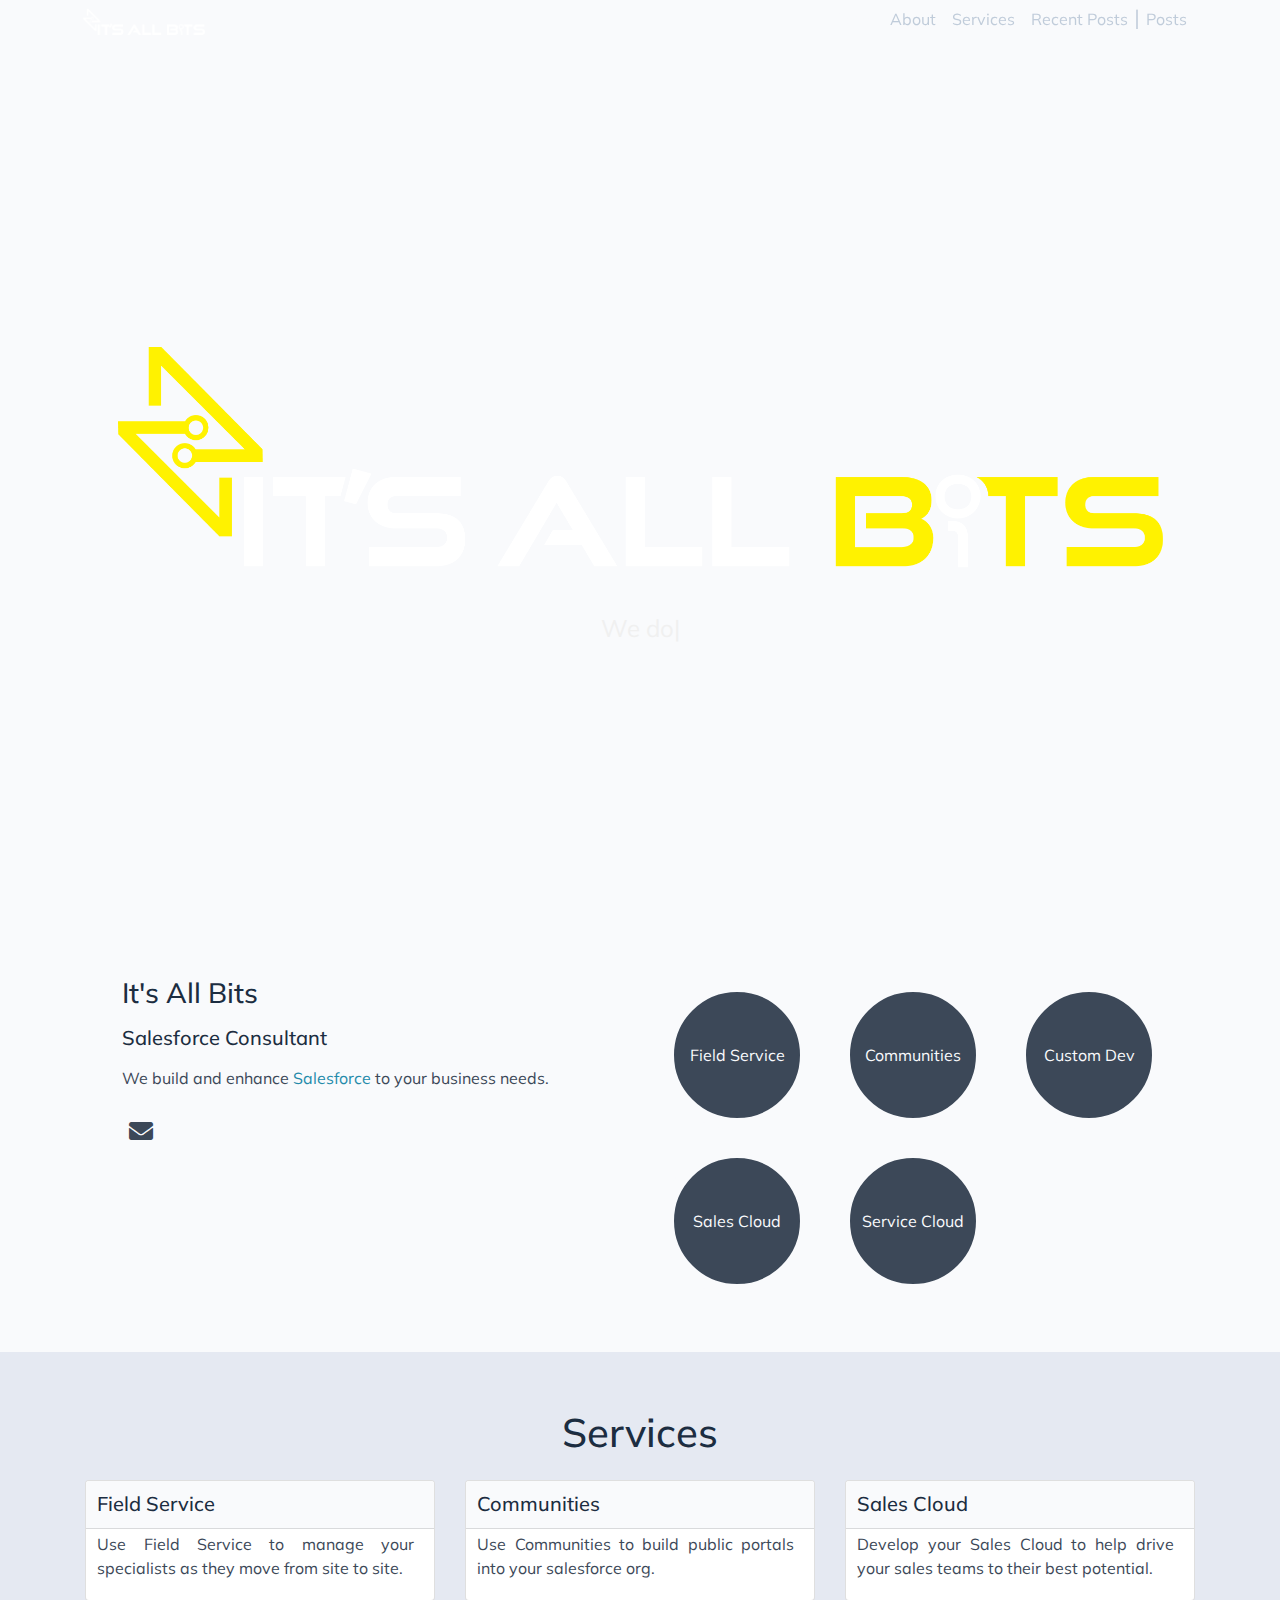
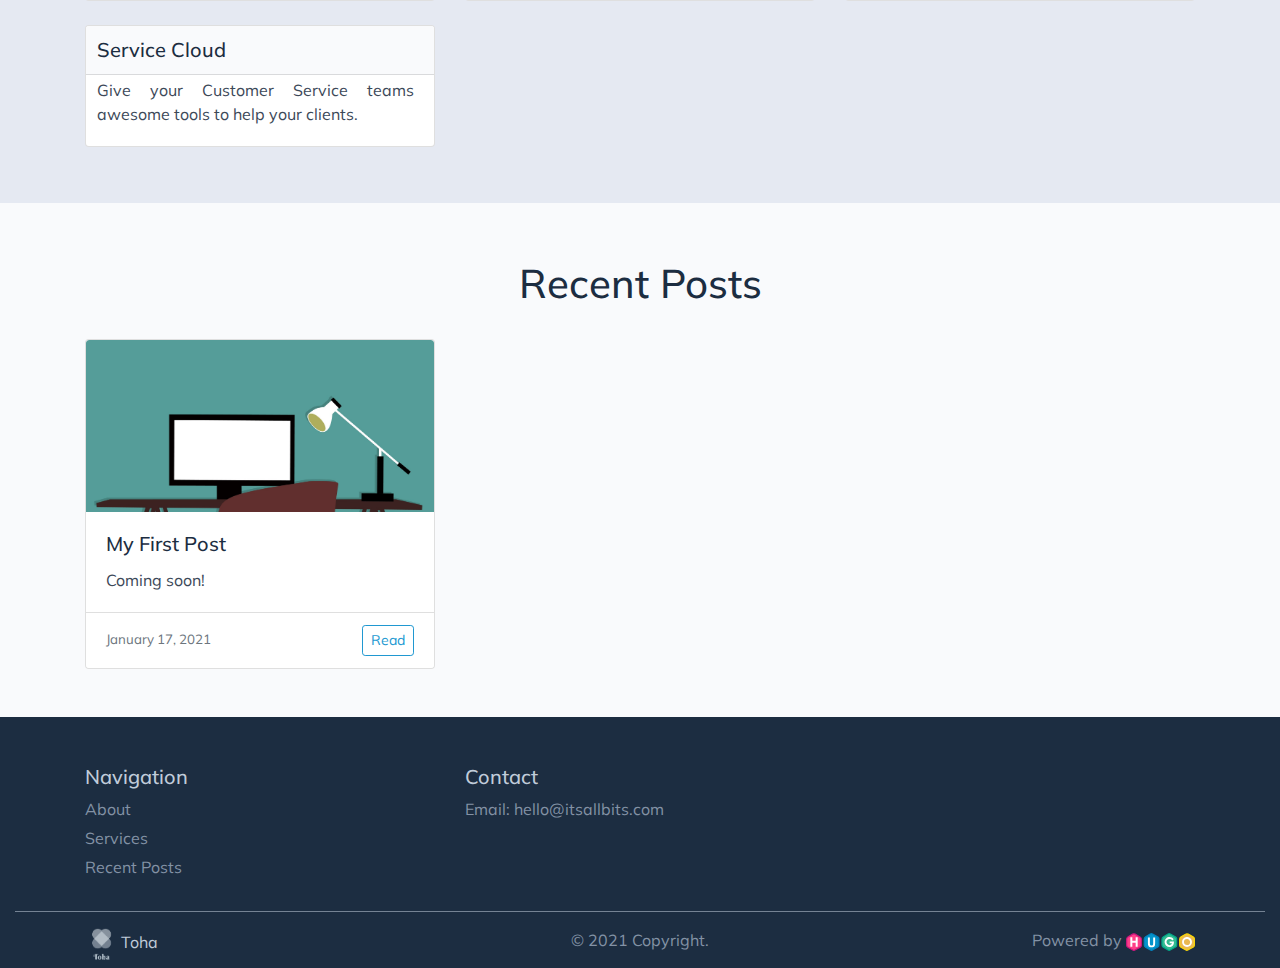
==== index.html @ 36132d83 "rebuilding site Wed, Jan 20, 2021 08:30:55" ====
<!DOCTYPE html>
<html lang="en">
  <head>
	<meta name="generator" content="Hugo 0.80.0" />
    <title>It&#39;s All Bits</title>
    
    
      
      
        
      
    
    <meta name="description" content="It&#39;s All Bits." />
    
    <meta charset="UTF-8" />
<meta name="viewport" content="width=device-width, initial-scale=1.0" />
<meta http-equiv="X-UA-Compatible" content="ie=edge" />


<link rel="stylesheet" href="/assets/css/bootstrap.min.css"/>
<link rel="stylesheet" href="/assets/css/layouts/main.css"/>
<link rel="stylesheet" href="/assets/css/style.css"/>
<link rel="stylesheet" href="/assets/css/navigators/navbar.css"/>


<link href="https://fonts.googleapis.com/css2?family=Muli:wght@300;400;500;600" rel="stylesheet">
<link rel="stylesheet" href="https://cdnjs.cloudflare.com/ajax/libs/font-awesome/5.11.2/css/all.min.css" />


<link rel="icon" type="image/png" href="/images/site/favicon.png" />


<link rel="stylesheet" href="/assets/css/style.css"/>

    <link rel="stylesheet" href="/assets/css/sections/home.css"/>
    <link rel="stylesheet" href="/assets/css/sections/about.css"/>
    <link rel="stylesheet" href="/assets/css/sections/skills.css"/>
    <link rel="stylesheet" href="/assets/css/sections/experiences.css"/>
    <link rel="stylesheet" href="/assets/css/sections/projects.css"/>
    <link rel="stylesheet" href="/assets/css/sections/recent-posts.css"/>
    <link rel="stylesheet" href="/assets/css/sections/achievements.css"/>

    
    
        
<script type="application/javascript">
var doNotTrack = false;
if (!doNotTrack) {
	window.ga=window.ga||function(){(ga.q=ga.q||[]).push(arguments)};ga.l=+new Date;
	ga('create', 'UA-186233194-1', 'auto');
	
	ga('send', 'pageview');
}
</script>
<script async src='https://www.google-analytics.com/analytics.js'></script>

    
  </head>
  <body data-spy="scroll" data-target="#top-navbar" data-offset="100">

    


  


  




  


<nav class="navbar navbar-expand-xl top-navbar initial-navbar" id="top-navbar">
  <div class="container">
    <a class="navbar-brand" href="/">
      <img src="/images/site/inverted-logo.png" id="logo">
    </a>
    <button
      class="navbar-toggler navbar-dark"
      id="navbar-toggler"
      type="button"
      data-toggle="collapse"
      data-target="#top-nav-items"
    >
      <span class="navbar-toggler-icon"></span>
    </button>

    <div class="collapse navbar-collapse" id="top-nav-items">
      <ul class="navbar-nav ml-auto">
        <li class="nav-item">
          <a class="nav-link" href="#home">Home</a>
        </li>
        
          
            
              
              
                
              
              <li class="nav-item">
                <a class="nav-link" href="#about">About</a>
              </li>
            
            
              
              
                
              
              <li class="nav-item">
                <a class="nav-link" href="#skills">Services</a>
              </li>
            
            
              
              
                
              
              <li class="nav-item">
                <a class="nav-link" href="#recent-posts">Recent Posts</a>
              </li>
            
        
        
        
          <div class="dropdown-divider" id="top-navbar-divider"></div>
        
        
          <li class="nav-item">
            <a class="nav-link" id="blog-link" href="/posts">Posts</a>
          </li>
        
        
        
      </ul>
    </div>
  </div>
  
  <img src="/images/site/main-logo.png" class="d-none" id="main-logo">
  <img src="/images/site/inverted-logo.png" class="d-none" id="inverted-logo">
</nav>


  




  




  




  




  


<div class="container-fluid home" id="home">
  <div
    class="background container-fluid"
    style="background-image: url('https://www.itsallbits.com/images/site/itsAllBits-Blue.png');"
  ></div>
  <div class="container content text-center">
    <img src="/images/author/LogoColor.png"
      class="mx-auto d-block img-fluid"
    />
    
    <div class="typing-carousel">
      <span id="ityped" class="ityped"></span>
      <span class="ityped-cursor"></span>
    </div>
    <ul id="typing-carousel-data">
      
        
          <li>We do Sales Cloud</li>
        
          <li>We do Service Cloud</li>
        
          <li>We do Communities</li>
        
          <li>We do Field Service Lightning</li>
        
          <li>We do Custom Dev</li>
        
          <li>We do Salesforce</li>
        
      
    </ul>
    
      
        
        
          
        
        <a href="#about"><i class="arrow bounce fa fa-chevron-down"></i></a>
      
    
  </div>
</div>

    
    
      
    

    
      
      
        
          <div class="container-fluid section-holder d-flex bg-white">
            

  




  


<div class="container anchor p-lg-5 about-section" id="about">
  <div class="row pt-sm-2 pt-md-4 align-self-center">
    
    <div class="col-sm-6">
      <h3 class="p-1">It&#39;s All Bits</h3>
      
      <h5 class="p-1">
        Salesforce Consultant
        
      </h5>
      
      <p class="p-1 text-justify">
        We build and enhance <a href="https://www.salesforce.com">Salesforce</a> to your business needs.
      </p>
      <div class="text-container ml-auto">
        <ul class="social-link d-flex">
          
          <li>
            
              <a href="mailto:hello@itsallbits.com" target="/"><i class="fas fa-envelope"></i></a>
            
          </li>
          
        </ul>
      </div>
      
    </div>
    
    <div class="col-sm-6 pt-5 pl-md-4 pl-sm-3 pt-sm-0">
      <div class="row">
        
          <div class="col-6 col-lg-4 p-2">
  
  
  <div class="circular-progress blue">
    <span class="circular-progress-left">
      <span
        class="circular-progress-bar circular-progress-percentage-100"
        
      ></span>
    </span>
    <span class="circular-progress-right">
      <span
      class="circular-progress-bar"
      
      ></span>
    </span>
    <div class="circular-progress-value">Field Service</div>
  </div>
</div>

        
          <div class="col-6 col-lg-4 p-2">
  
  
  <div class="circular-progress yellow">
    <span class="circular-progress-left">
      <span
        class="circular-progress-bar circular-progress-percentage-100"
        
      ></span>
    </span>
    <span class="circular-progress-right">
      <span
      class="circular-progress-bar"
      
      ></span>
    </span>
    <div class="circular-progress-value">Communities</div>
  </div>
</div>

        
          <div class="col-6 col-lg-4 p-2">
  
  
  <div class="circular-progress green">
    <span class="circular-progress-left">
      <span
        class="circular-progress-bar circular-progress-percentage-100"
        
      ></span>
    </span>
    <span class="circular-progress-right">
      <span
      class="circular-progress-bar"
      
      ></span>
    </span>
    <div class="circular-progress-value">Custom Dev</div>
  </div>
</div>

        
          <div class="col-6 col-lg-4 p-2">
  
  
  <div class="circular-progress sky">
    <span class="circular-progress-left">
      <span
        class="circular-progress-bar circular-progress-percentage-100"
        
      ></span>
    </span>
    <span class="circular-progress-right">
      <span
      class="circular-progress-bar"
      
      ></span>
    </span>
    <div class="circular-progress-value">Sales Cloud</div>
  </div>
</div>

        
          <div class="col-6 col-lg-4 p-2">
  
  
  <div class="circular-progress orange">
    <span class="circular-progress-left">
      <span
        class="circular-progress-bar circular-progress-percentage-100"
        
      ></span>
    </span>
    <span class="circular-progress-right">
      <span
      class="circular-progress-bar"
      
      ></span>
    </span>
    <div class="circular-progress-value">Service Cloud</div>
  </div>
</div>

        
      </div>
    </div>
  </div>
</div>

          </div>
          
          
            
          
        
      
        
          <div class="container-fluid section-holder d-flex bg-dimmed">
            

  


<div class="container-fluid anchor pb-5 skills-section" id="skills">
  
    <h1 class="text-center">Services</h1>
  
  <div class="container d-flex-block">
    <div class="row" id="primary-skills">
      
        <div class="col-xs-12 col-sm-6 col-lg-4 pt-2">
  <a class="skill-card-link" href="javascript:void(0)">
    <div class="card">
      <div class="card-head d-flex">
        
        <h5 class="card-title">Field Service</h5>
      </div>
      <div class="card-body">
        <p class="card-text">Use Field Service to manage your specialists as they move from site to site.</p>
      </div>
    </div>
  </a>
</div>

      
        <div class="col-xs-12 col-sm-6 col-lg-4 pt-2">
  <a class="skill-card-link" href="javascript:void(0)">
    <div class="card">
      <div class="card-head d-flex">
        
        <h5 class="card-title">Communities</h5>
      </div>
      <div class="card-body">
        <p class="card-text">Use Communities to build public portals into your salesforce org.</p>
      </div>
    </div>
  </a>
</div>

      
        <div class="col-xs-12 col-sm-6 col-lg-4 pt-2">
  <a class="skill-card-link" href="javascript:void(0)">
    <div class="card">
      <div class="card-head d-flex">
        
        <h5 class="card-title">Sales Cloud</h5>
      </div>
      <div class="card-body">
        <p class="card-text">Develop your Sales Cloud to help drive your sales teams to their best potential.</p>
      </div>
    </div>
  </a>
</div>

      
        <div class="col-xs-12 col-sm-6 col-lg-4 pt-2">
  <a class="skill-card-link" href="javascript:void(0)">
    <div class="card">
      <div class="card-head d-flex">
        
        <h5 class="card-title">Service Cloud</h5>
      </div>
      <div class="card-body">
        <p class="card-text">Give your Customer Service teams awesome tools to help your clients.</p>
      </div>
    </div>
  </a>
</div>

      
    </div>
  </div>
</div>

          </div>
          
          
            
          
        
      
        
          <div class="container-fluid section-holder d-flex bg-white">
            

  


<div class="container-fluid anchor pb-5 recent-posts-section" id="recent-posts">
  
    <h1 class="text-center">Recent Posts</h1>
  
  <div class="container">
    <div class="row" id="recent-post-cards">
      
        <div class="col-lg-4 col-md-6 pt-2 post-card">
  <a href="/posts/my-first-post/" class="post-card-link">
    <div class="card">
      <div class="card-head">
        <img class="card-img-top" src='/assets/images/default-hero.jpg'
          alt="Card image cap"
        />
      </div>
      <div class="card-body">
        <h5 class="card-title">My First Post</h5>
        <p class="card-text post-summary"> Coming soon!</p>
      </div>
      <div class="card-footer">
        <span class="float-left">January 17, 2021</span>
        <a href="/posts/my-first-post/" class="float-right btn btn-outline-info btn-sm">Read</a>
      </div>
    </div>
  </a>
</div>

      
    </div>
  </div>
</div>

          </div>
          
          
            
          
        
      
    

    

  




  




  
  
    
  


<footer class="container-fluid text-center align-content-center footer pb-2">
  <div class="container pt-5">
    <div class="row text-left">
      <div class="col-md-4 col-sm-12">
        <h5>Navigation</h5>
        
        <ul>
            
              
              
                
              
              <li class="nav-item">
                <a class="smooth-scroll" href="#about">About</a>
              </li>
            
            
              
              
                
              
              <li class="nav-item">
                <a class="smooth-scroll" href="#skills">Services</a>
              </li>
            
            
              
              
                
              
              <li class="nav-item">
                <a class="smooth-scroll" href="#recent-posts">Recent Posts</a>
              </li>
            
        </ul>
        

      </div>
      
      <div class="col-md-4 col-sm-12">
        <h5>Contact</h5>
        <ul>
          
          <li><span>Email: </span> <span>hello@itsallbits.com</span></li>
          
        </ul>
      </div>
      
      
    </div>
  </div>
  <hr />
  <div class="container">
    <div class="row text-left">
      <div class="col-md-4">
        <a id="theme" href="https://github.com/hossainemruz/toha" target="#">
          <img src="/assets/images/inverted-logo.png">
          Toha
        </a>
      </div>
      <div class="col-md-4 text-center">© 2021 Copyright.</div>
      <div class="col-md-4 text-right">
        <a id="hugo" href="https://gohugo.io/">Powered by
        <img
          src="/assets/images/hugo-logo-wide.svg"
          alt="Hugo Logo"
          height="18"
        />
        </a>
      </div>
    </div>
  </div>
</footer>

    <script src="/assets/js/jquery-3.4.1.min.js"></script>
<script src="/assets/js/popper.min.js"></script>
<script src="/assets/js/bootstrap.min.js"></script>

<script src="/assets/js/navbar.js"></script>
<script src="/assets/js/main.js"></script>


    
    <script src="/assets/js/itype.min.js"></script>
    <script src="/assets/js/github-button.js"></script>
    <script src="/assets/js/home.js"></script>
    <script src="/assets/js/jquery.filterizr.min.js"></script>
  </body>
</html>
---- assets/css/layouts/main.css ----
/* ========= Colors ============
Heading:     #1C2D41
Paragraph:   #3C4858
Iconography: #8392A5
Secondary:   #C0CCDA
Dirty Snow:  #E5E9F2
Snow:        #F9FAFC

Magenta: #7551E9
Orange:  #FF7D51
Pink:    #ED63D2
Green:   #2DCA73
Yellow:  #FFC212
*/

body {
  background-color: #f9fafc;
  font-family: "Muli";
}

h1,
h2,
h3,
h4,
h5 {
  color: #1c2d41;
}

strong {
  color: #1c2d41 !important;
}

p {
  color: #3c4858;
}

a {
  color: #248aaa;
}

a:hover {
  color: #207089;
}

.nav-button {
  background-color: transparent;
  border: 1px solid transparent;
  border-radius: 0.25rem;
  color: #8392a5;
}

.btn-dark {
  background-color: #3c4858;
  border-color: #3c4858;
  color: #e5e9f2;
  transition: all 0.3s ease-out;
}

.btn-dark:hover,
.btn-dark:focus {
  background-color: #248aaa;
  border-color: #248aaa;
  transition: all 0.3s ease-out;
}

.btn-outline-info {
  color: #2098d1 !important;
  border-color: #2098d1 !important;
}

.btn-outline-info:hover {
  background-color: #2098d1 !important;
  color: #e5e9f2 !important;
}

.btn-info {
  background-color: #248aaa !important;
  color: #e5e9f2 !important;
}

.btn-info:hover {
  background-color: #2098d1 !important;
  color: #e5e9f2 !important;
}

.bg-white {
  background-color: #f9fafc !important;
}

.bg-dimmed {
  background-color: #e5e9f2;
}

.anchor {
  padding-top: 3.5rem;
}

img.center {
  display: block;
  margin-left: auto;
  margin-right: auto;
}

img.left {
  display: block;
  margin-right: auto;
}

img.right {
  display: block;
  margin-left: auto;
}

.card {
  box-shadow: none;
  transition: all 0.3s ease-out;
  overflow: hidden;
}

.card-img-sm {
  width: 32px;
  height: 32px;
}

.card-img-xs {
  width: 24px;
  height: 24px;
}

.card:hover,
.card:focus {
  box-shadow: 0px 8px 56px rgba(15, 80, 100, 0.16);
  border: 1px solid #fff;
  transition: all 0.3s ease-out;
}

.card .card-head {
  height: 172px;
  -o-object-fit: cover;
  object-fit: cover;
  overflow: hidden;
}

.card-img-top {
  transition: all 0.3s ease-out !important;
}

.card:hover .card-head .card-img-top,
.card:focus .card-head .card-img-top {
  transition: all 0.3s ease-out;
  transform: scale(1.2);
}

.card-body {
  text-align: justify;
}

.sub-title {
  color: #c0ccda;
  font-size: 10pt;
}

/* --- FOOTER START --- */

.footer {
  color: #8392a5 !important;
  background-color: #1c2d41;
  position: relative;
  z-index: 9999;
}

.footer h5 {
  color: #c0ccda;
}
.footer a {
  color: #8392a5;
  transition: all 0.3s ease-out;
}

.footer a:hover {
  margin-left: 5px;
  transition: all 0.3s ease-out;
}

.footer ul {
  list-style: none;
  padding-left: 0;
}

.footer li {
  margin-top: 5px;
}

.footer hr {
  background-color: #8392a5;
}

.footer p:first-child {
  color: #c0ccda;
}

.footer input {
  background-color: #c0ccda;
}

.footer input:focus {
  background-color: #e5e9f2;
}

.footer #theme {
  color: #c0ccda;
}

.footer #theme img {
  width: 32px;
}

.footer #hugo:hover {
  margin-right: 5px;
  transition: all 0.3s ease-out;
}

/* --- FOOTER END ---- */

/* ============= Device specific fixes ======= */

/* Large screens such as TV */
@media only screen and (min-width: 1824px) {
}

/* Extra large devices (large desktops, 1200px and up) */

@media (max-width: 1400px) {
}

@media (max-width: 1200px) {
}

/* IPad Pro */
@media (max-width: 1024px) {
  .content-section .languageSelector {
    position: fixed;
    right: 0.5rem;
    bottom: 1rem;
    z-index: 10000000;
    background-color: #f9fafc;
    box-shadow: 0px 8px 56px rgba(15, 80, 100, 0.16);
  }
}

/*  Large devices (desktops, 992px and up) */

@media (max-width: 992px) {
}

/* Medium devices (tablets, 768px and up) */

@media only screen and (max-width: 768px) {
}

/* Small devices (landscape phones, 576px and up) */

@media only screen and (max-width: 576px) {
  .skills-section .container,
  .projects-section .container {
    padding-left: 0.3rem;
    padding-right: 0.3rem;
  }

  .section-holder {
    padding-left: 5px;
    padding-right: 5px;
  }

  .skills-section,
  .projects-section,
  .recent-posts-section,
  .achievements-section {
    padding-left: 0;
    padding-right: 0;
  }
}

/* iPhoneX, iPhone 6,7,8 */
@media only screen and (max-width: 375px) {
}

/* Galaxy S5, Moto G4 */
@media only screen and (max-width: 360px) {
}

/* iPhone 5 or before */
@media only screen and (max-width: 320px) {
}
---- assets/css/style.css ----
/* This is empty CSS file intended to be overwritten by user's custom CSS file */

/* ============= Device specific fixes ======= */

/* Large screens such as TV */
@media only screen and (min-width: 1824px) {
}

/* Extra large devices (large desktops, 1200px and up) */

@media (max-width: 1400px) {
}

@media (max-width: 1200px) {
}

/* IPad Pro */
@media (max-width: 1024px) {
}

/*  Large devices (desktops, 992px and up) */

@media (max-width: 992px) {
}

/* Medium devices (tablets, 768px and up) */

@media only screen and (max-width: 768px) {
}

/* Small devices (landscape phones, 576px and up) */

@media only screen and (max-width: 576px) {
}

/* iPhoneX, iPhone 6,7,8 */
@media only screen and (max-width: 375px) {
}

/* Galaxy S5, Moto G4 */
@media only screen and (max-width: 360px) {
}

/* iPhone 5 or before */
@media only screen and (max-width: 320px) {
}
---- assets/css/navigators/navbar.css ----
.top-navbar {
  position: fixed;
  left: 0;
  top: 0;
  width: 100%;
  height: 50px;
  z-index: 99999;
  transition: all 0.4s ease-out;
  margin: 0;
  padding-top: 0.1rem;
  text-align: center;
}

/* --- initial state start ------ */

.initial-navbar {
  background-color: transparent;
}

.initial-navbar .navbar-brand {
  color: #c0ccda;
  font-weight: 600;
}

.initial-navbar li a {
  color: #c0ccda;
}

.initial-navbar .navbar-nav .active,
.initial-navbar li a:hover {
  color: #f9fafc;
  transition: all 0.3s ease-out;
}

.navbar-collapse {
  margin-top: -5px;
}

.navbar-collapse.show,
.navbar-collapse.collapsing {
  background-color: #f9fafc;
  padding-left: 1rem;
}

/* --- initial state end ------ */

/* --- state after scroll start --- */

.final-navbar {
  background-color: #f9fafc;
  color: #1c2d41;
  transition: all 0.3s ease-out;
}

.final-navbar .navbar-brand {
  color: #1c2d41;
  font-weight: 600;
}

.final-navbar li a {
  color: #1c2d41;
  font-weight: 500;
  transition: all 0.3s ease-out;
  border-bottom: 2px solid#F9FAFC;
}

.final-navbar .navbar-nav .active,
.final-navbar li a:hover {
  color: #2098d1;
  transition: all 0.3s ease-out;
  border-bottom: 2px solid #2098d1;
  background: rgb(2, 0, 36);
  background: linear-gradient(
    90deg,
    rgba(2, 0, 36, 1) 0%,
    rgba(34, 136, 168, 0.1) 0%
  );
}

.navbar-collapse.show li a,
.navbar-collapse.collapsing li a {
  color: #1c2d41;
  font-weight: 500;
  transition: all 0.3s ease-out;
}

.navbar-collapse.show .navbar-nav .active,
.navbar-collapse.show .navbar-nav a:hover {
  color: #2098d1;
}

#top-navbar-divider {
  margin-top: 10px;
}

/* --- state after scroll end --- */

#top-navbar-divider {
  background: rgba(192, 204, 218, 0.8);
  height: 20px;
  width: 2px;
}

.final-navbar #top-navbar-divider {
  background: rgba(0, 0, 0, 0.6);
}

#top-navbar-divider {
  height: 20px;
  width: 2px;
}

.navbar-brand img {
  height: 42px;
  padding: 5px;
  margin-left: -10px;
}

.top-navbar .dropdown-menu {
  box-shadow: 0px 8px 56px rgba(15, 80, 100, 0.16);
  border: 1px solid #fff;
  max-height: 0vh;
  overflow: hidden;
  display: block;
  visibility: hidden;
  transition: all 0.3s ease-out;
}

.top-navbar .dropdown-menu.show {
  max-height: 100vh;
  visibility: visible;
  transition: all 0.3s ease-in;
}

.top-navbar .dropdown-menu a {
  color: #1c2d41;
  border-bottom: none;
}

.top-navbar .dropdown-menu a:hover {
  color: #2098d1;
  transition: all 0.3s ease-out;
  border-bottom: none;
  background: rgb(2, 0, 36);
  background: linear-gradient(
    90deg,
    rgba(2, 0, 36, 1) 0%,
    rgba(34, 136, 168, 0.2) 0%
  );
}

/* ============= Device specific fixes ======= */

/* Large screens such as TV */
@media only screen and (min-width: 1824px) {
}

/* Extra large devices (large desktops, 1200px and up) */

@media (max-width: 1400px) {
}

@media (max-width: 1200px) {
}

/* IPad Pro */
@media (max-width: 1024px) {
  .top-navbar {
    height: -webkit-fit-content;
    height: -moz-fit-content;
    height: fit-content;
    padding-bottom: 0px;
    padding-top: 0px;
  }

  .top-navbar .container {
    max-width: 100%;
  }

  .initial-navbar .navbar-nav .active,
  .initial-navbar li a:hover {
    color: #2098d1;
    transition: all 0.3s ease-out;
  }

  .final-navbar .navbar-nav .active,
  .final-navbar li a:hover {
    color: #2098d1;
    transition: none;

    border-bottom: none;
    background: transparent;
  }

  .final-navbar li a {
    border-bottom: none;
  }

  .dropdown-divider {
    border-top: 1px solid #c0ccda;
  }
  #top-navbar-divider {
    background: rgba(0, 0, 0, 0.6);
    height: auto;
    width: auto;
    margin-right: 15px;
  }
  .top-navbar .dropdown-menu {
    text-align: center;
    margin-bottom: 0.5rem;
    margin-right: 1rem;
    transition: all 0.3s ease-out;
  }
}

/*  Large devices (desktops, 992px and up) */

@media (max-width: 992px) {
  .initial-navbar .navbar-nav .active,
  .initial-navbar li a:hover {
    color: #2098d1;
    transition: all 0.3s ease-out;
  }

  .final-navbar .navbar-nav .active,
  .final-navbar li a:hover {
    color: #2098d1;
    transition: none;

    border-bottom: none;
    background: transparent;
  }

  .final-navbar li a {
    border-bottom: none;
  }

  .dropdown-divider {
    border-top: 1px solid #c0ccda;
  }
  #top-navbar-divider {
    background: rgba(0, 0, 0, 0.6);
    height: auto;
    width: auto;
    margin-right: 15px;
  }
}

/* Medium devices (tablets, 768px and up) */

@media only screen and (max-width: 768px) {
  .initial-navbar .navbar-nav .active,
  .initial-navbar li a:hover {
    color: #2098d1;
    transition: all 0.3s ease-out;
  }

  .final-navbar .navbar-nav .active,
  .final-navbar li a:hover {
    color: #2098d1;
    transition: none;

    border-bottom: none;
    background: transparent;
  }

  .final-navbar li a {
    border-bottom: none;
  }

  .dropdown-divider {
    border-top: 1px solid #c0ccda;
  }
  #top-navbar-divider {
    background: rgba(0, 0, 0, 0.6);
    height: auto;
    width: auto;
    margin-right: 15px;
  }
}

/* Small devices (landscape phones, 576px and up) */

@media only screen and (max-width: 576px) {
  .top-navbar .dropdown-menu {
    margin-left: -1rem;
    margin-right: 0rem;
  }
}

/* iPhoneX, iPhone 6,7,8 */
@media only screen and (max-width: 375px) {
}

/* Galaxy S5, Moto G4 */
@media only screen and (max-width: 360px) {
}

/* iPhone 5 or before */
@media only screen and (max-width: 320px) {
}
---- assets/css/style.css ----
/* This is empty CSS file intended to be overwritten by user's custom CSS file */

/* ============= Device specific fixes ======= */

/* Large screens such as TV */
@media only screen and (min-width: 1824px) {
}

/* Extra large devices (large desktops, 1200px and up) */

@media (max-width: 1400px) {
}

@media (max-width: 1200px) {
}

/* IPad Pro */
@media (max-width: 1024px) {
}

/*  Large devices (desktops, 992px and up) */

@media (max-width: 992px) {
}

/* Medium devices (tablets, 768px and up) */

@media only screen and (max-width: 768px) {
}

/* Small devices (landscape phones, 576px and up) */

@media only screen and (max-width: 576px) {
}

/* iPhoneX, iPhone 6,7,8 */
@media only screen and (max-width: 375px) {
}

/* Galaxy S5, Moto G4 */
@media only screen and (max-width: 360px) {
}

/* iPhone 5 or before */
@media only screen and (max-width: 320px) {
}
---- assets/css/sections/home.css ----
.home {
  height: 100vh;
  padding: 0;
  margin: 0;
  color: #f9fafc;
  overflow: hidden;
}

.background {
  height: 100%;
  width: 100%;
  padding: 0;
  margin: 0;
  background-attachment: fixed;
  background-position: center;
  transform: scale(1.1);
  filter: blur(3px);
  background-size: cover;
}

/*
  Resolves https://github.com/hossainemruz/toha/issues/70

  fixed attached images use the whole <body> size. On mobile this can get really
  tall which blows your image out. Setting the attachment back to scroll allows
  your cover image to stretch within its own container
*/
@supports (-webkit-touch-callout: none) {
  .background {
    background-attachment: scroll;
  }
}

.content {
  position: relative;
  top: -65%;
  height: 60%;
}

.home img {
  padding: 5px;
  margin-bottom: 10px;
}

.home .greeting {
  color: #f9fafc;
}

.home .typing-carousel {
  font-size: 18pt;
  color: #f0f0f0;
}

#typing-carousel-data {
  display: none;
}

.arrow {
  position: absolute;
  color: #f9fafc;
  font-size: 1.5rem;
  bottom: 0;
}

.bounce {
  -webkit-animation: bounce 2s infinite;
          animation: bounce 2s infinite;
}

@-webkit-keyframes bounce {
  0%,
  20%,
  50%,
  80%,
  100% {
    transform: translateY(0);
  }
  40% {
    transform: translateY(-30px);
  }
  60% {
    transform: translateY(-15px);
  }
}

@keyframes bounce {
  0%,
  20%,
  50%,
  80%,
  100% {
    transform: translateY(0);
  }
  40% {
    transform: translateY(-30px);
  }
  60% {
    transform: translateY(-15px);
  }
}

/* ============= Device specific fixes ======= */

/* Large screens such as TV */
@media only screen and (min-width: 1824px) {
}

/* Extra large devices (large desktops, 1200px and up) */

@media (max-width: 1400px) {
}

@media (max-width: 1200px) {
}

/* IPad Pro */
@media (max-width: 1024px) {
}

/*  Large devices (desktops, 992px and up) */

@media (max-width: 992px) {
}

/* Medium devices (tablets, 768px and up) */

@media only screen and (max-width: 768px) {
}

/* Small devices (landscape phones, 576px and up) */

@media only screen and (max-width: 576px) {
  .content {
    position: relative;
    top: -75%;
    height: 65%;
  }

  .home img {
    width: 140px;
    max-width: 50%;
    height: auto;
  }

  .home .greeting {
    font-size: 24pt;
  }
}

/* iPhoneX, iPhone 6,7,8 */
@media only screen and (max-width: 375px) {
}

/* Galaxy S5, Moto G4 */
@media only screen and (max-width: 360px) {
}

/* iPhone 5 or before */
@media only screen and (max-width: 320px) {
}
---- assets/css/sections/about.css ----
.social-link {
  list-style: none;
  padding: 0.2rem;
}

.social-link a {
  font-size: 1.5rem;
  color: #3c4858;
  padding: 0.5rem;
}

.social-link a:hover {
  color: #248aaa;
  transition: all 0.3s ease-in;
}

.circular-progress {
  width: 150px;
  height: 150px;
  line-height: 150px;
  background: none;
  margin: 0 auto;
  box-shadow: none;
  position: relative;
}

.circular-progress:after {
  content: "";
  width: 100%;
  height: 100%;
  border-radius: 50%;
  border: 12px solid #f9fafc;
  position: absolute;
  top: 0;
  left: 0;
}

.circular-progress > span {
  width: 50%;
  height: 100%;
  overflow: hidden;
  position: absolute;
  top: 0;
  z-index: 1;
}

.circular-progress .circular-progress-left {
  left: 0;
}

.circular-progress .circular-progress-bar {
  width: 100%;
  height: 100%;
  background: none;
  border-width: 12px;
  border-style: solid;
  position: absolute;
  top: 0;
}

.circular-progress .circular-progress-left .circular-progress-bar {
  left: 100%;
  border-top-right-radius: 80px;
  border-bottom-right-radius: 80px;
  border-left: 0;
  transform-origin: center left;
}

.circular-progress .circular-progress-right {
  right: 0;
}

.circular-progress .circular-progress-right .circular-progress-bar {
  left: -100%;
  border-top-left-radius: 80px;
  border-bottom-left-radius: 80px;
  border-right: 0;
  transform-origin: center right;
  -webkit-animation: circular-loading-1 1.8s linear forwards;
          animation: circular-loading-1 1.8s linear forwards;
}

.circular-progress .circular-progress-value {
  width: 90%;
  height: 90%;
  border-radius: 50%;
  background: #3c4858;
  font-size: 1rem;
  color: #f9fafc;
  line-height: 135px;
  text-align: center;
  position: absolute;
  top: 5%;
  left: 5%;
}

.circular-progress.blue .circular-progress-bar {
  border-color: #048dff;
}

.circular-progress.yellow .circular-progress-bar {
  border-color: #eebb4d;
}

.circular-progress.pink .circular-progress-bar {
  border-color: #ed63d2;
}

.circular-progress.green .circular-progress-bar {
  border-color: #2dca73;
}

.circular-progress.sky .circular-progress-bar {
  border-color: #00c9e3;
}

.circular-progress.orange .circular-progress-bar {
  border-color: #ff7c7c;
}

.circular-progress-percentage-50 {
  -webkit-animation: circular-loading-50 0s linear forwards 1.8s;
          animation: circular-loading-50 0s linear forwards 1.8s;
}

.circular-progress-percentage-55 {
  -webkit-animation: circular-loading-55 0.18s linear forwards 1.8s;
          animation: circular-loading-55 0.18s linear forwards 1.8s;
}

.circular-progress-percentage-60 {
  -webkit-animation: circular-loading-60 0.36s linear forwards 1.8s;
          animation: circular-loading-60 0.36s linear forwards 1.8s;
}

.circular-progress-percentage-65 {
  -webkit-animation: circular-loading-65 0.54s linear forwards 1.8s;
          animation: circular-loading-65 0.54s linear forwards 1.8s;
}

.circular-progress-percentage-70 {
  -webkit-animation: circular-loading-70 0.72s linear forwards 1.8s;
          animation: circular-loading-70 0.72s linear forwards 1.8s;
}

.circular-progress-percentage-75 {
  -webkit-animation: circular-loading-75 0.9s linear forwards 1.8s;
          animation: circular-loading-75 0.9s linear forwards 1.8s;
}

.circular-progress-percentage-80 {
  -webkit-animation: circular-loading-80 1.08s linear forwards 1.8s;
          animation: circular-loading-80 1.08s linear forwards 1.8s;
}

.circular-progress-percentage-85 {
  -webkit-animation: circular-loading-85 1.26s linear forwards 1.8s;
          animation: circular-loading-85 1.26s linear forwards 1.8s;
}

.circular-progress-percentage-90 {
  -webkit-animation: circular-loading-90 1.44s linear forwards 1.8s;
          animation: circular-loading-90 1.44s linear forwards 1.8s;
}

.circular-progress-percentage-95 {
  -webkit-animation: circular-loading-95 1.62s linear forwards 1.8s;
          animation: circular-loading-95 1.62s linear forwards 1.8s;
}

.circular-progress-percentage-100 {
  -webkit-animation: circular-loading-100 1.8s linear forwards 1.8s;
          animation: circular-loading-100 1.8s linear forwards 1.8s;
}

@-webkit-keyframes circular-loading-50 {
  0% {
    transform: rotate(0deg);
  }
  100% {
    transform: rotate(0deg);
  }
}

@keyframes circular-loading-50 {
  0% {
    transform: rotate(0deg);
  }
  100% {
    transform: rotate(0deg);
  }
}

@-webkit-keyframes circular-loading-55 {
  0% {
    transform: rotate(0deg);
  }
  100% {
    transform: rotate(18deg);
  }
}

@keyframes circular-loading-55 {
  0% {
    transform: rotate(0deg);
  }
  100% {
    transform: rotate(18deg);
  }
}

@-webkit-keyframes circular-loading-60 {
  0% {
    transform: rotate(0deg);
  }
  100% {
    transform: rotate(36deg);
  }
}

@keyframes circular-loading-60 {
  0% {
    transform: rotate(0deg);
  }
  100% {
    transform: rotate(36deg);
  }
}

@-webkit-keyframes circular-loading-65 {
  0% {
    transform: rotate(0deg);
  }
  100% {
    transform: rotate(54deg);
  }
}

@keyframes circular-loading-65 {
  0% {
    transform: rotate(0deg);
  }
  100% {
    transform: rotate(54deg);
  }
}

@-webkit-keyframes circular-loading-70 {
  0% {
    transform: rotate(0deg);
  }
  100% {
    transform: rotate(72deg);
  }
}

@keyframes circular-loading-70 {
  0% {
    transform: rotate(0deg);
  }
  100% {
    transform: rotate(72deg);
  }
}

@-webkit-keyframes circular-loading-75 {
  0% {
    transform: rotate(0deg);
  }
  100% {
    transform: rotate(90deg);
  }
}

@keyframes circular-loading-75 {
  0% {
    transform: rotate(0deg);
  }
  100% {
    transform: rotate(90deg);
  }
}

@-webkit-keyframes circular-loading-80 {
  0% {
    transform: rotate(0deg);
  }
  100% {
    transform: rotate(108deg);
  }
}

@keyframes circular-loading-80 {
  0% {
    transform: rotate(0deg);
  }
  100% {
    transform: rotate(108deg);
  }
}

@-webkit-keyframes circular-loading-85 {
  0% {
    transform: rotate(0deg);
  }
  100% {
    transform: rotate(126deg);
  }
}

@keyframes circular-loading-85 {
  0% {
    transform: rotate(0deg);
  }
  100% {
    transform: rotate(126deg);
  }
}

@-webkit-keyframes circular-loading-90 {
  0% {
    transform: rotate(0deg);
  }
  100% {
    transform: rotate(144deg);
  }
}

@keyframes circular-loading-90 {
  0% {
    transform: rotate(0deg);
  }
  100% {
    transform: rotate(144deg);
  }
}

@-webkit-keyframes circular-loading-95 {
  0% {
    transform: rotate(0deg);
  }
  100% {
    transform: rotate(162deg);
  }
}

@keyframes circular-loading-95 {
  0% {
    transform: rotate(0deg);
  }
  100% {
    transform: rotate(162deg);
  }
}

@-webkit-keyframes circular-loading-100 {
  0% {
    transform: rotate(0deg);
  }
  100% {
    transform: rotate(180deg);
  }
}

@keyframes circular-loading-100 {
  0% {
    transform: rotate(0deg);
  }
  100% {
    transform: rotate(180deg);
  }
}

@-webkit-keyframes circular-loading-1 {
  0% {
    transform: rotate(0deg);
  }
  100% {
    transform: rotate(180deg);
  }
}

@keyframes circular-loading-1 {
  0% {
    transform: rotate(0deg);
  }
  100% {
    transform: rotate(180deg);
  }
}

@-webkit-keyframes circular-loading-2 {
  0% {
    transform: rotate(0deg);
  }
  100% {
    transform: rotate(144deg);
  }
}

@keyframes circular-loading-2 {
  0% {
    transform: rotate(0deg);
  }
  100% {
    transform: rotate(144deg);
  }
}

@-webkit-keyframes circular-loading-3 {
  0% {
    transform: rotate(0deg);
  }
  100% {
    transform: rotate(90deg);
  }
}

@keyframes circular-loading-3 {
  0% {
    transform: rotate(0deg);
  }
  100% {
    transform: rotate(90deg);
  }
}

@-webkit-keyframes circular-loading-4 {
  0% {
    transform: rotate(0deg);
  }
  100% {
    transform: rotate(36deg);
  }
}

@keyframes circular-loading-4 {
  0% {
    transform: rotate(0deg);
  }
  100% {
    transform: rotate(36deg);
  }
}

@-webkit-keyframes circular-loading-5 {
  0% {
    transform: rotate(0deg);
  }
  100% {
    transform: rotate(126deg);
  }
}

@keyframes circular-loading-5 {
  0% {
    transform: rotate(0deg);
  }
  100% {
    transform: rotate(126deg);
  }
}

@media only screen and (max-width: 990px) {
  .circular-progress {
    margin-bottom: 20px;
  }
}

/* ============= Device specific fixes ======= */

/* Large screens such as TV */
@media only screen and (min-width: 1824px) {
}

/* Extra large devices (large desktops, 1200px and up) */

@media (max-width: 1400px) {
}

@media (max-width: 1200px) {
}

/* IPad Pro */
@media (max-width: 1024px) {
}

/*  Large devices (desktops, 992px and up) */

@media (max-width: 992px) {
}

/* Medium devices (tablets, 768px and up) */

@media only screen and (max-width: 768px) {
  .about-section.container {
    max-width: 100%;
  }
}

/* Small devices (landscape phones, 576px and up) */

@media only screen and (max-width: 576px) {
}

/* iPhoneX, iPhone 6,7,8 */
@media only screen and (max-width: 375px) {
}

/* Galaxy S5, Moto G4 */
@media only screen and (max-width: 360px) {
}

/* iPhone 5 or before */
@media only screen and (max-width: 320px) {
}
---- assets/css/sections/skills.css ----
.skills-section .card .card-head {
  background-color: #f9fafc;
  height: -webkit-fit-content;
  height: -moz-fit-content;
  height: fit-content;
  padding: 0.7rem;
  padding-bottom: 0rem;
  border-bottom: 0.0625rem solid rgba(0, 0, 0, 0.125);
}

.skills-section .skill-card-link {
  text-decoration: none;
}

.skills-section .card .card-img-xs {
  margin-right: 0.5rem;
}

.skills-section .card {
  margin-top: 0.5rem;
  margin-bottom: 0.5rem;
}

.skills-section .card .card-body {
  padding-top: 0.2rem;
  padding-left: 0.7rem;
}

/* ============= Device specific fixes ======= */

/* Large screens such as TV */
@media only screen and (min-width: 1824px) {
}

/* Extra large devices (large desktops, 1200px and up) */

@media (max-width: 1400px) {
}

@media (max-width: 1200px) {
}

/* IPad Pro */
@media (max-width: 1024px) {
}

/*  Large devices (desktops, 992px and up) */

@media (max-width: 992px) {
}

/* Medium devices (tablets, 768px and up) */

@media only screen and (max-width: 768px) {
  .skills-section {
    padding-left: 0;
    padding-right: 0;
  }
  .skills-section .container {
    max-width: 100%;
  }
}

/* Small devices (landscape phones, 576px and up) */

@media only screen and (max-width: 576px) {
}

/* iPhoneX, iPhone 6,7,8 */
@media only screen and (max-width: 375px) {
}

/* Galaxy S5, Moto G4 */
@media only screen and (max-width: 360px) {
}

/* iPhone 5 or before */
@media only screen and (max-width: 320px) {
}
---- assets/css/sections/experiences.css ----
.experiences-section {
  padding-bottom: 1rem;
}

.experiences-section .timeline {
  margin-top: 1.5rem !important;
}

.experiences-section ul {
  padding-left: 1rem;
}

.experiences-section ul > li {
  margin-left: 0;
  color: #3c4858;
}

.experiences-section .designation {
  font-weight: 600;
}

.circle {
  padding: 13px 20px;
  border-radius: 50%;
  background-color: #248aaa;
  color: #f9fafc;
  max-height: 50px;
  z-index: 2;
}

.timeline .vertical-line {
  align-self: stretch;
}

.timeline .vertical-line::after {
  content: "";
  position: absolute;
  border-left: 3px solid #248aaa;
  z-index: 1;
  height: 100%;
  left: 50%;
}

.vertical-line-left-adjustment::after {
  left: calc(50% - 3px) !important;
}

.timeline .horizontal-line div {
  padding: 0;
  height: 40px;
}

.timeline .horizontal-line hr {
  border-top: 3px solid #248aaa;
  margin: 0;
  top: 17px;
  position: relative;
}

.timeline .horizontal-line .timeline-side-div {
  display: flex;
  overflow: hidden;
}

.timeline .horizontal-line .corner {
  border: 3px solid #248aaa;
  width: 100%;
  position: relative;
  border-radius: 15px;
}

.top-left {
  left: -50%;
  top: -50%;
}

.top-right {
  left: 50%;
  top: -50%;
}

.bottom-left {
  left: -50%;
  top: calc(50% - 3px);
}

.bottom-right {
  left: 50%;
  top: calc(50% - 3px);
}

/* ============= Device specific fixes ======= */

/* Large screens such as TV */
@media only screen and (min-width: 1824px) {
}

/* Extra large devices (large desktops, 1200px and up) */

@media (max-width: 1400px) {
}

@media (max-width: 1200px) {
}

/* IPad Pro */
@media (max-width: 1024px) {
}

/*  Large devices (desktops, 992px and up) */

@media (max-width: 992px) {
}

/* Medium devices (tablets, 768px and up) */

@media only screen and (max-width: 768px) {
  .experiences-section .container {
    max-width: 100%;
  }
}

/* Small devices (landscape phones, 576px and up) */

@media only screen and (max-width: 576px) {
}

/* iPhoneX, iPhone 6,7,8 */
@media only screen and (max-width: 375px) {
  .top-left {
    left: -52%;
    top: -50%;
  }

  .top-right {
    left: 52%;
    top: -50%;
  }
}

/* Galaxy S5, Moto G4 */
@media only screen and (max-width: 360px) {
  .top-left {
    left: -56%;
    top: -50%;
  }

  .top-right {
    left: 56%;
    top: -50%;
  }
}

/* iPhone 5 or before */
@media only screen and (max-width: 320px) {
  .top-left {
    left: -64%;
    top: -50%;
  }

  .top-right {
    left: 64%;
    top: -50%;
  }
}
---- assets/css/sections/projects.css ----
.projects-section .card .card-header {
  background-color: #f9fafc;
  padding: 0.7rem;
  padding-bottom: 0rem;
  text-decoration: none;
}

.projects-section .card .card-img-xs {
  margin-right: 0.5rem;
}

.card .card-header .sub-title span:nth-child(1) {
  float: left;
}
.card .card-header .sub-title span:nth-child(2) {
  float: right;
}

.projects-section .card .card-body {
  padding: 0.7rem;
}

.projects-section .card .card-header .sub-title {
  color: #8392a5;
  margin-top: 0.4rem;
}

.filtr-projects {
  padding: 1rem !important;
}

/* ============= Device specific fixes ======= */

/* Large screens such as TV */
@media only screen and (min-width: 1824px) {
}

/* Extra large devices (large desktops, 1200px and up) */

@media (max-width: 1400px) {
}

@media (max-width: 1200px) {
}

/* IPad Pro */
@media (max-width: 1024px) {
  .projects-section {
    padding-left: 0;
    padding-right: 0;
    width: 100%;
  }
  .projects-section .container {
    max-width: 100%;
  }
  .projects-section .filtr-projects {
    padding: 0;
  }
  .projects-section .filtr-item {
    padding-left: 0.2rem;
    padding-right: 0.2rem;
  }
}

/*  Large devices (desktops, 992px and up) */

@media (max-width: 992px) {
}

/* Medium devices (tablets, 768px and up) */

@media only screen and (max-width: 768px) {
  .projects-section {
    padding-left: 0;
    padding-right: 0;
    width: 100%;
  }
  .projects-section .container {
    max-width: 100%;
  }
  .projects-section .filtr-projects {
    padding: 0;
  }
  .projects-section .filtr-item {
    padding-left: 0.2rem;
    padding-right: 0.2rem;
    flex: 50%;
    max-width: calc(100% / 2 - 0.2rem);
  }
}

/* Small devices (landscape phones, 576px and up) */

@media only screen and (max-width: 576px) {
  .projects-section .btn {
    margin-top: 0.3125rem;
  }
  .projects-section .filtr-item {
    flex: 100%;
    max-width: 100%;
  }
}

/* iPhoneX, iPhone 6,7,8 */
@media only screen and (max-width: 375px) {
}

/* Galaxy S5, Moto G4 */
@media only screen and (max-width: 360px) {
}

/* iPhone 5 or before */
@media only screen and (max-width: 320px) {
}
---- assets/css/sections/recent-posts.css ----
.recent-posts-section .container {
  padding-top: 1rem;
}

.recent-posts-section .card .card-footer span {
  font-size: 10pt;
  color: #6c757d !important;
  padding-top: 5px;
}

.recent-posts-section .card .card-footer {
  background: #fff;
  margin-top: auto;
}

.recent-posts-section .post-card-link {
  text-decoration: none;
}

.post-summary {
  overflow: hidden;
  text-overflow: ellipsis;
  display: -webkit-box;
  /* line-height: 24px;     fallback */
  max-height: 144px; /* fallback */
  -webkit-line-clamp: 5; /* number of lines to show */
  -webkit-box-orient: vertical;
}

/* ============= Device specific fixes ======= */

/* Large screens such as TV */
@media only screen and (min-width: 1824px) {
}

/* Extra large devices (large desktops, 1200px and up) */

@media (max-width: 1400px) {
}

@media (max-width: 1200px) {
}

/* IPad Pro */
@media (max-width: 1024px) {
}

/*  Large devices (desktops, 992px and up) */

@media (max-width: 992px) {
}

/* Medium devices (tablets, 768px and up) */

@media only screen and (max-width: 768px) {
  .recent-posts-section .container {
    max-width: 100%;
  }
  .recent-posts-section .post-card {
    width: 50%;
  }
}

/* Small devices (landscape phones, 576px and up) */

@media only screen and (max-width: 576px) {
  .recent-posts-section .post-card {
    width: 100%;
  }
}

/* iPhoneX, iPhone 6,7,8 */
@media only screen and (max-width: 375px) {
}

/* Galaxy S5, Moto G4 */
@media only screen and (max-width: 360px) {
}

/* iPhone 5 or before */
@media only screen and (max-width: 320px) {
}
---- assets/css/sections/achievements.css ----
.achievements-section .container {
  padding-top: 0.5rem;
}

#gallery .achievement-entry {
  cursor: pointer;
  margin-top: 5px;
  margin-bottom: 5px;
  margin-left: 7px;
  margin-right: 7px;
  z-index: 1;
  background-color: #e5e9f2;
  background-size: cover;
  background-repeat: no-repeat;
  background-position: center;
  position: relative;
  overflow: hidden;
  transition: all 0.3s ease-out;
}

#gallery .achievement-entry:hover {
  cursor: pointer;
  z-index: 1;
  transform: scale(1.1);
  transition: all 0.3s ease-out;
  z-index: 20000;
}

#gallery .achievement-details {
  cursor: pointer;
  z-index: 1;
  opacity: 1 !important;
  transition: none !important;
  transform: none !important;
}

#gallery .img-type-1 {
  height: 300px;
}
#gallery .img-type-2 {
  height: 146px;
  margin-bottom: 8px;
}

#gallery i {
  color: #8392a5;
  background-color: rgba(0, 0, 0, 0.7);
  padding: 10px;
  font-size: 0rem;
  opacity: 0;
}

#gallery .achievement-entry:hover i {
  opacity: 1;
  font-size: 1rem;
  transition: all 0.3s ease-out;
}

#gallery .img-type-1 i {
  margin-top: 135px;
}
#gallery .img-type-2 i {
  margin-top: 50px;
}

#gallery .achievement-details.img-type-1 i,
.achievement-details.img-type-2 i {
  margin-top: 0px !important;
  transition: none !important;
  float: right;
}

#gallery .achievement-entry .title {
  color: #e5e9f2;
  background-color: rgba(0, 0, 0, 0.7);
  opacity: 0;
  padding: 5px;
  position: absolute;
  bottom: 0px;
  width: 100%;
  margin-bottom: 0px;
  bottom: -5px;
}

#gallery .achievement-entry:hover .title {
  opacity: 1;
  bottom: 0px;
  transition: bottom 0.3s ease-out;
}

#gallery .caption {
  background-color: rgba(0, 0, 0, 0.7);
  bottom: 1rem;
  left: 1rem;
  color: #e5e9f2;
  padding: 15px;
  position: absolute;
  transition: all 0.3s ease-out;
}

#gallery .caption h4 {
  color: #e5e9f2;
}

#gallery .caption p {
  font-size: 16px;
  font-weight: 300;
  color: #e5e9f2;
}

.hidden {
  display: none !important;
}

#gallery .achievement-details {
  height: 75vh !important;
}

/* ============= Device specific fixes ======= */

/* Large screens such as TV */
@media only screen and (min-width: 1824px) {
}

/* Extra large devices (large desktops, 1200px and up) */

@media (max-width: 1400px) {
}

@media (max-width: 1200px) {
}

/* IPad Pro */
@media (max-width: 1024px) {
}

/*  Large devices (desktops, 992px and up) */

@media (max-width: 992px) {
}

/* Medium devices (tablets, 768px and up) */

@media only screen and (max-width: 768px) {
  .achievements-section .container {
    max-width: 100%;
  }
  .achievements-section .col-md-6 {
    flex: 50%;
    width: 50%;
  }
}

/* Small devices (landscape phones, 576px and up) */

@media only screen and (max-width: 576px) {
  #gallery .achievement-entry:hover {
    transform: scale(1.05);
  }
}

/* iPhoneX, iPhone 6,7,8 */
@media only screen and (max-width: 375px) {
}

/* Galaxy S5, Moto G4 */
@media only screen and (max-width: 360px) {
}

/* iPhone 5 or before */
@media only screen and (max-width: 320px) {
}
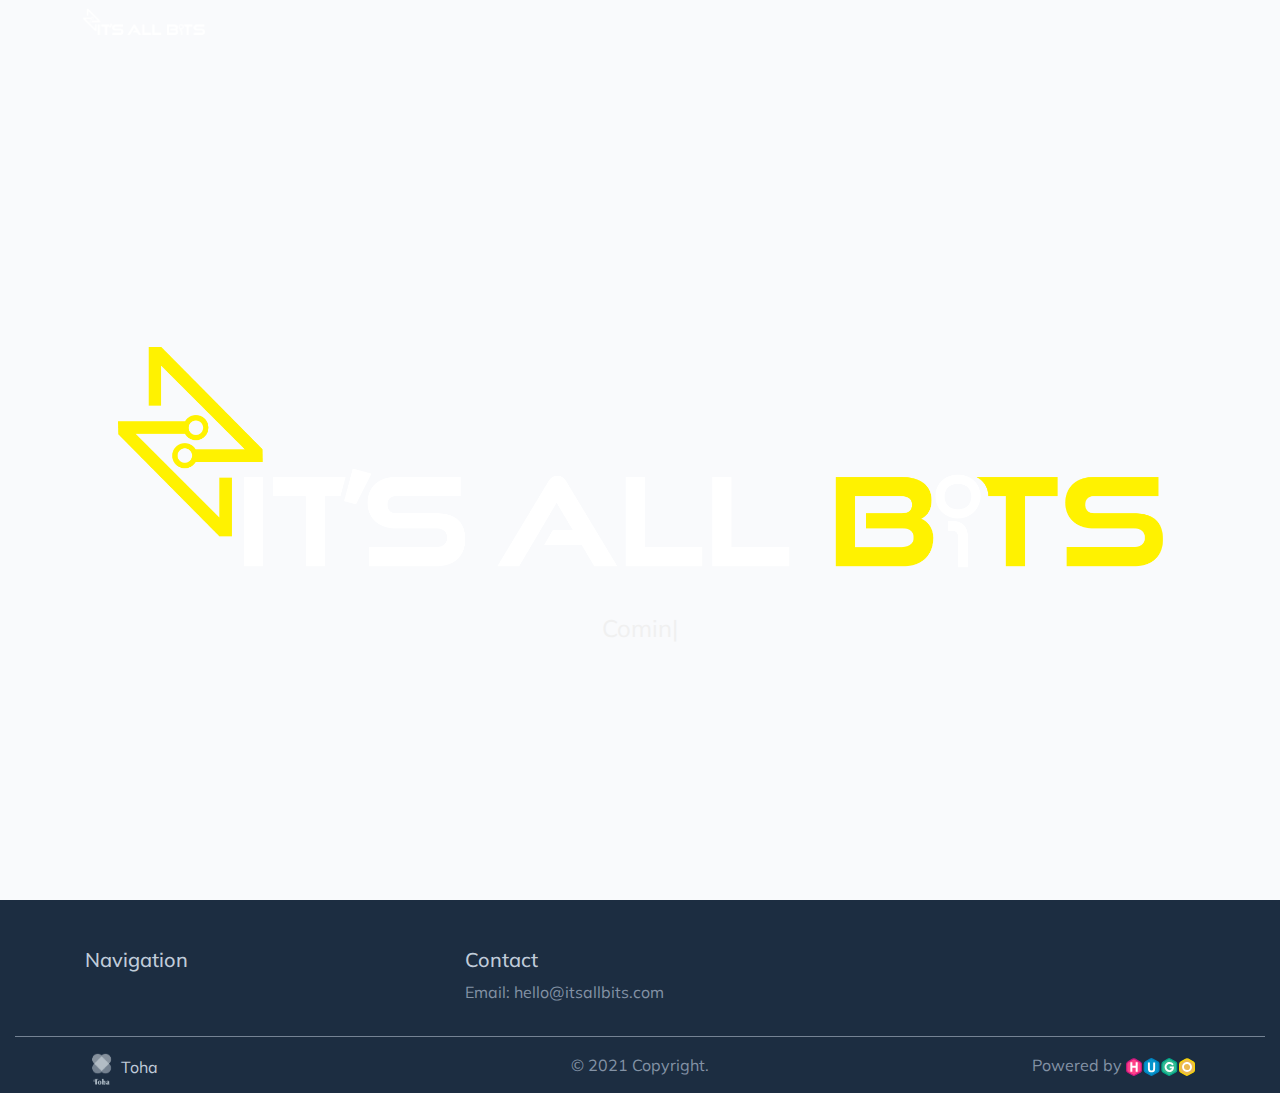
==== commit 4eefc911: "rebuilding site Sat, Jan 23, 2021 01:48:32" ====
--- a/index.html
+++ b/index.html
@@ -68,8 +68,6 @@
 
 
 
-
-  
 
 
 <nav class="navbar navbar-expand-xl top-navbar initial-navbar" id="top-navbar">
@@ -93,43 +91,9 @@
           <a class="nav-link" href="#home">Home</a>
         </li>
         
-          
-            
-              
-              
-                
-              
-              <li class="nav-item">
-                <a class="nav-link" href="#about">About</a>
-              </li>
-            
-            
-              
-              
-                
-              
-              <li class="nav-item">
-                <a class="nav-link" href="#skills">Services</a>
-              </li>
-            
-            
-              
-              
-                
-              
-              <li class="nav-item">
-                <a class="nav-link" href="#recent-posts">Recent Posts</a>
-              </li>
-            
-        
-        
-        
-          <div class="dropdown-divider" id="top-navbar-divider"></div>
-        
-        
-          <li class="nav-item">
-            <a class="nav-link" id="blog-link" href="/posts">Posts</a>
-          </li>
+        
+        
+        
         
         
         
@@ -151,8 +115,6 @@
 
 
 
-
-  
 
 
 
@@ -182,341 +144,25 @@
     <ul id="typing-carousel-data">
       
         
-          <li>We do Sales Cloud</li>
-        
-          <li>We do Service Cloud</li>
-        
-          <li>We do Communities</li>
-        
-          <li>We do Field Service Lightning</li>
-        
-          <li>We do Custom Dev</li>
-        
-          <li>We do Salesforce</li>
+          <li>Coming Soon!</li>
         
       
     </ul>
     
-      
-        
-        
-          
-        
-        <a href="#about"><i class="arrow bounce fa fa-chevron-down"></i></a>
-      
-    
   </div>
 </div>
 
     
     
-      
-    
-
-    
-      
-      
-        
-          <div class="container-fluid section-holder d-flex bg-white">
-            
-
-  
-
-
-
-
-  
-
-
-<div class="container anchor p-lg-5 about-section" id="about">
-  <div class="row pt-sm-2 pt-md-4 align-self-center">
-    
-    <div class="col-sm-6">
-      <h3 class="p-1">It&#39;s All Bits</h3>
-      
-      <h5 class="p-1">
-        Salesforce Consultant
-        
-      </h5>
-      
-      <p class="p-1 text-justify">
-        We build and enhance <a href="https://www.salesforce.com">Salesforce</a> to your business needs.
-      </p>
-      <div class="text-container ml-auto">
-        <ul class="social-link d-flex">
-          
-          <li>
-            
-              <a href="mailto:hello@itsallbits.com" target="/"><i class="fas fa-envelope"></i></a>
-            
-          </li>
-          
-        </ul>
-      </div>
-      
-    </div>
-    
-    <div class="col-sm-6 pt-5 pl-md-4 pl-sm-3 pt-sm-0">
-      <div class="row">
-        
-          <div class="col-6 col-lg-4 p-2">
-  
-  
-  <div class="circular-progress blue">
-    <span class="circular-progress-left">
-      <span
-        class="circular-progress-bar circular-progress-percentage-100"
-        
-      ></span>
-    </span>
-    <span class="circular-progress-right">
-      <span
-      class="circular-progress-bar"
-      
-      ></span>
-    </span>
-    <div class="circular-progress-value">Field Service</div>
-  </div>
-</div>
-
-        
-          <div class="col-6 col-lg-4 p-2">
-  
-  
-  <div class="circular-progress yellow">
-    <span class="circular-progress-left">
-      <span
-        class="circular-progress-bar circular-progress-percentage-100"
-        
-      ></span>
-    </span>
-    <span class="circular-progress-right">
-      <span
-      class="circular-progress-bar"
-      
-      ></span>
-    </span>
-    <div class="circular-progress-value">Communities</div>
-  </div>
-</div>
-
-        
-          <div class="col-6 col-lg-4 p-2">
-  
-  
-  <div class="circular-progress green">
-    <span class="circular-progress-left">
-      <span
-        class="circular-progress-bar circular-progress-percentage-100"
-        
-      ></span>
-    </span>
-    <span class="circular-progress-right">
-      <span
-      class="circular-progress-bar"
-      
-      ></span>
-    </span>
-    <div class="circular-progress-value">Custom Dev</div>
-  </div>
-</div>
-
-        
-          <div class="col-6 col-lg-4 p-2">
-  
-  
-  <div class="circular-progress sky">
-    <span class="circular-progress-left">
-      <span
-        class="circular-progress-bar circular-progress-percentage-100"
-        
-      ></span>
-    </span>
-    <span class="circular-progress-right">
-      <span
-      class="circular-progress-bar"
-      
-      ></span>
-    </span>
-    <div class="circular-progress-value">Sales Cloud</div>
-  </div>
-</div>
-
-        
-          <div class="col-6 col-lg-4 p-2">
-  
-  
-  <div class="circular-progress orange">
-    <span class="circular-progress-left">
-      <span
-        class="circular-progress-bar circular-progress-percentage-100"
-        
-      ></span>
-    </span>
-    <span class="circular-progress-right">
-      <span
-      class="circular-progress-bar"
-      
-      ></span>
-    </span>
-    <div class="circular-progress-value">Service Cloud</div>
-  </div>
-</div>
-
-        
-      </div>
-    </div>
-  </div>
-</div>
-
-          </div>
-          
-          
-            
-          
-        
-      
-        
-          <div class="container-fluid section-holder d-flex bg-dimmed">
-            
-
-  
-
-
-<div class="container-fluid anchor pb-5 skills-section" id="skills">
-  
-    <h1 class="text-center">Services</h1>
-  
-  <div class="container d-flex-block">
-    <div class="row" id="primary-skills">
-      
-        <div class="col-xs-12 col-sm-6 col-lg-4 pt-2">
-  <a class="skill-card-link" href="javascript:void(0)">
-    <div class="card">
-      <div class="card-head d-flex">
-        
-        <h5 class="card-title">Field Service</h5>
-      </div>
-      <div class="card-body">
-        <p class="card-text">Use Field Service to manage your specialists as they move from site to site.</p>
-      </div>
-    </div>
-  </a>
-</div>
-
-      
-        <div class="col-xs-12 col-sm-6 col-lg-4 pt-2">
-  <a class="skill-card-link" href="javascript:void(0)">
-    <div class="card">
-      <div class="card-head d-flex">
-        
-        <h5 class="card-title">Communities</h5>
-      </div>
-      <div class="card-body">
-        <p class="card-text">Use Communities to build public portals into your salesforce org.</p>
-      </div>
-    </div>
-  </a>
-</div>
-
-      
-        <div class="col-xs-12 col-sm-6 col-lg-4 pt-2">
-  <a class="skill-card-link" href="javascript:void(0)">
-    <div class="card">
-      <div class="card-head d-flex">
-        
-        <h5 class="card-title">Sales Cloud</h5>
-      </div>
-      <div class="card-body">
-        <p class="card-text">Develop your Sales Cloud to help drive your sales teams to their best potential.</p>
-      </div>
-    </div>
-  </a>
-</div>
-
-      
-        <div class="col-xs-12 col-sm-6 col-lg-4 pt-2">
-  <a class="skill-card-link" href="javascript:void(0)">
-    <div class="card">
-      <div class="card-head d-flex">
-        
-        <h5 class="card-title">Service Cloud</h5>
-      </div>
-      <div class="card-body">
-        <p class="card-text">Give your Customer Service teams awesome tools to help your clients.</p>
-      </div>
-    </div>
-  </a>
-</div>
-
-      
-    </div>
-  </div>
-</div>
-
-          </div>
-          
-          
-            
-          
-        
-      
-        
-          <div class="container-fluid section-holder d-flex bg-white">
-            
-
-  
-
-
-<div class="container-fluid anchor pb-5 recent-posts-section" id="recent-posts">
-  
-    <h1 class="text-center">Recent Posts</h1>
-  
-  <div class="container">
-    <div class="row" id="recent-post-cards">
-      
-        <div class="col-lg-4 col-md-6 pt-2 post-card">
-  <a href="/posts/my-first-post/" class="post-card-link">
-    <div class="card">
-      <div class="card-head">
-        <img class="card-img-top" src='/assets/images/default-hero.jpg'
-          alt="Card image cap"
-        />
-      </div>
-      <div class="card-body">
-        <h5 class="card-title">My First Post</h5>
-        <p class="card-text post-summary"> Coming soon!</p>
-      </div>
-      <div class="card-footer">
-        <span class="float-left">January 17, 2021</span>
-        <a href="/posts/my-first-post/" class="float-right btn btn-outline-info btn-sm">Read</a>
-      </div>
-    </div>
-  </a>
-</div>
-
-      
-    </div>
-  </div>
-</div>
-
-          </div>
-          
-          
-            
-          
-        
-      
-    
-
-    
-
-  
-
-
-
-
-  
+
+    
+
+    
+
+  
+
+
+
 
 
 
@@ -532,36 +178,6 @@
     <div class="row text-left">
       <div class="col-md-4 col-sm-12">
         <h5>Navigation</h5>
-        
-        <ul>
-            
-              
-              
-                
-              
-              <li class="nav-item">
-                <a class="smooth-scroll" href="#about">About</a>
-              </li>
-            
-            
-              
-              
-                
-              
-              <li class="nav-item">
-                <a class="smooth-scroll" href="#skills">Services</a>
-              </li>
-            
-            
-              
-              
-                
-              
-              <li class="nav-item">
-                <a class="smooth-scroll" href="#recent-posts">Recent Posts</a>
-              </li>
-            
-        </ul>
         
 
       </div>
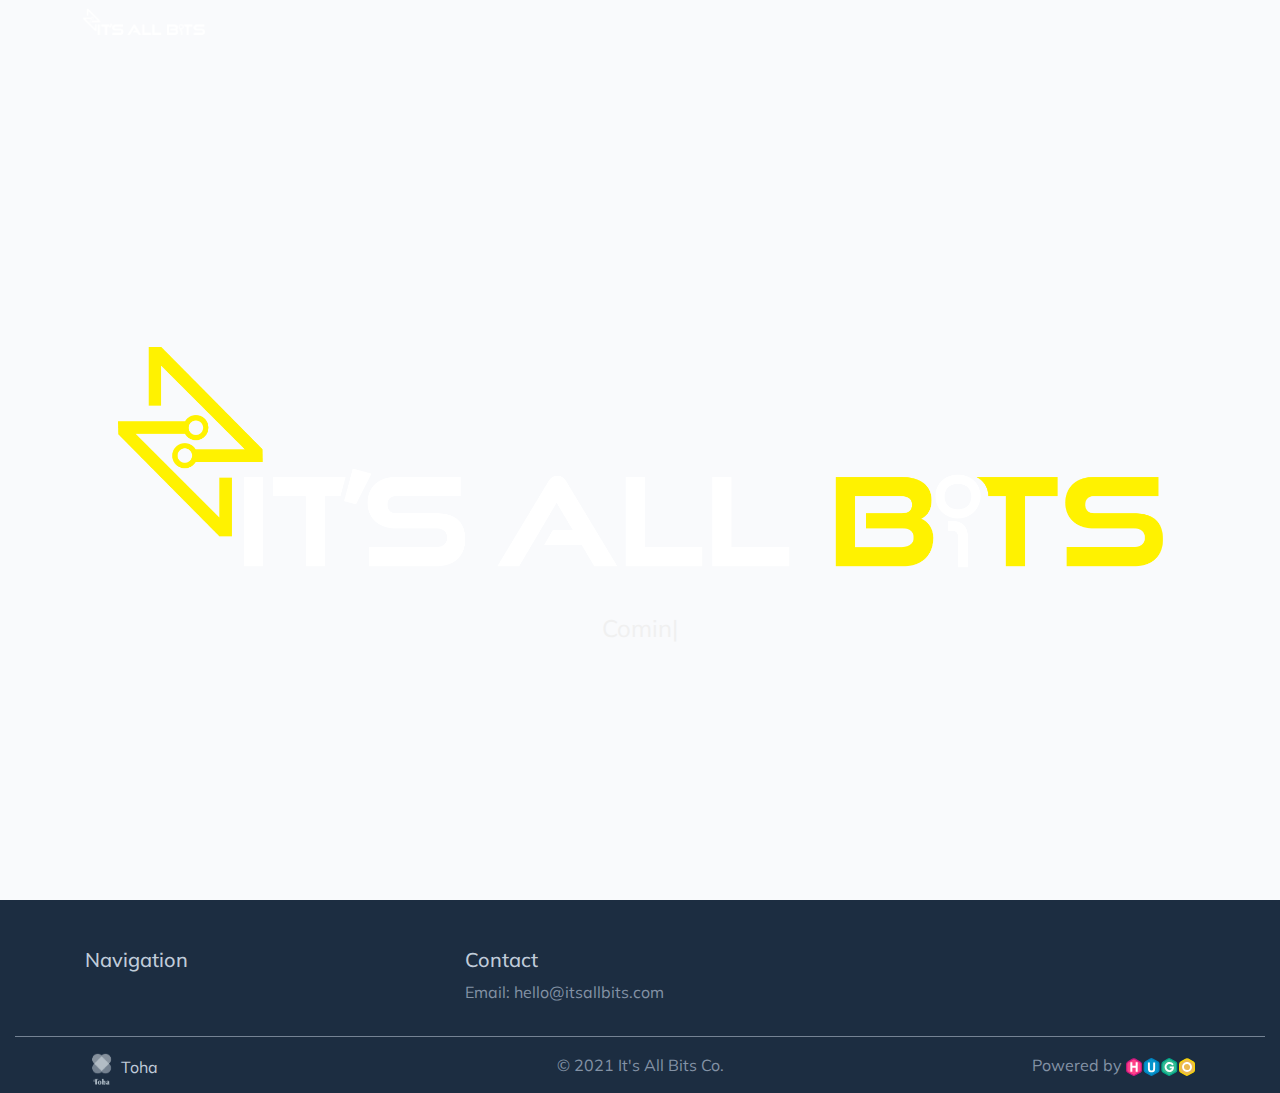
==== commit 27014eb8: "rebuilding site Tue, Jan 26, 2021 09:56:21" ====
--- a/index.html
+++ b/index.html
@@ -10,7 +10,7 @@
         
       
     
-    <meta name="description" content="It&#39;s All Bits." />
+    <meta name="description" content="It&#39;s All Bits" />
     
     <meta charset="UTF-8" />
 <meta name="viewport" content="width=device-width, initial-scale=1.0" />
@@ -203,7 +203,7 @@
           Toha
         </a>
       </div>
-      <div class="col-md-4 text-center">© 2021 Copyright.</div>
+      <div class="col-md-4 text-center">© 2021 It&#39;s All Bits Co.</div>
       <div class="col-md-4 text-right">
         <a id="hugo" href="https://gohugo.io/">Powered by
         <img
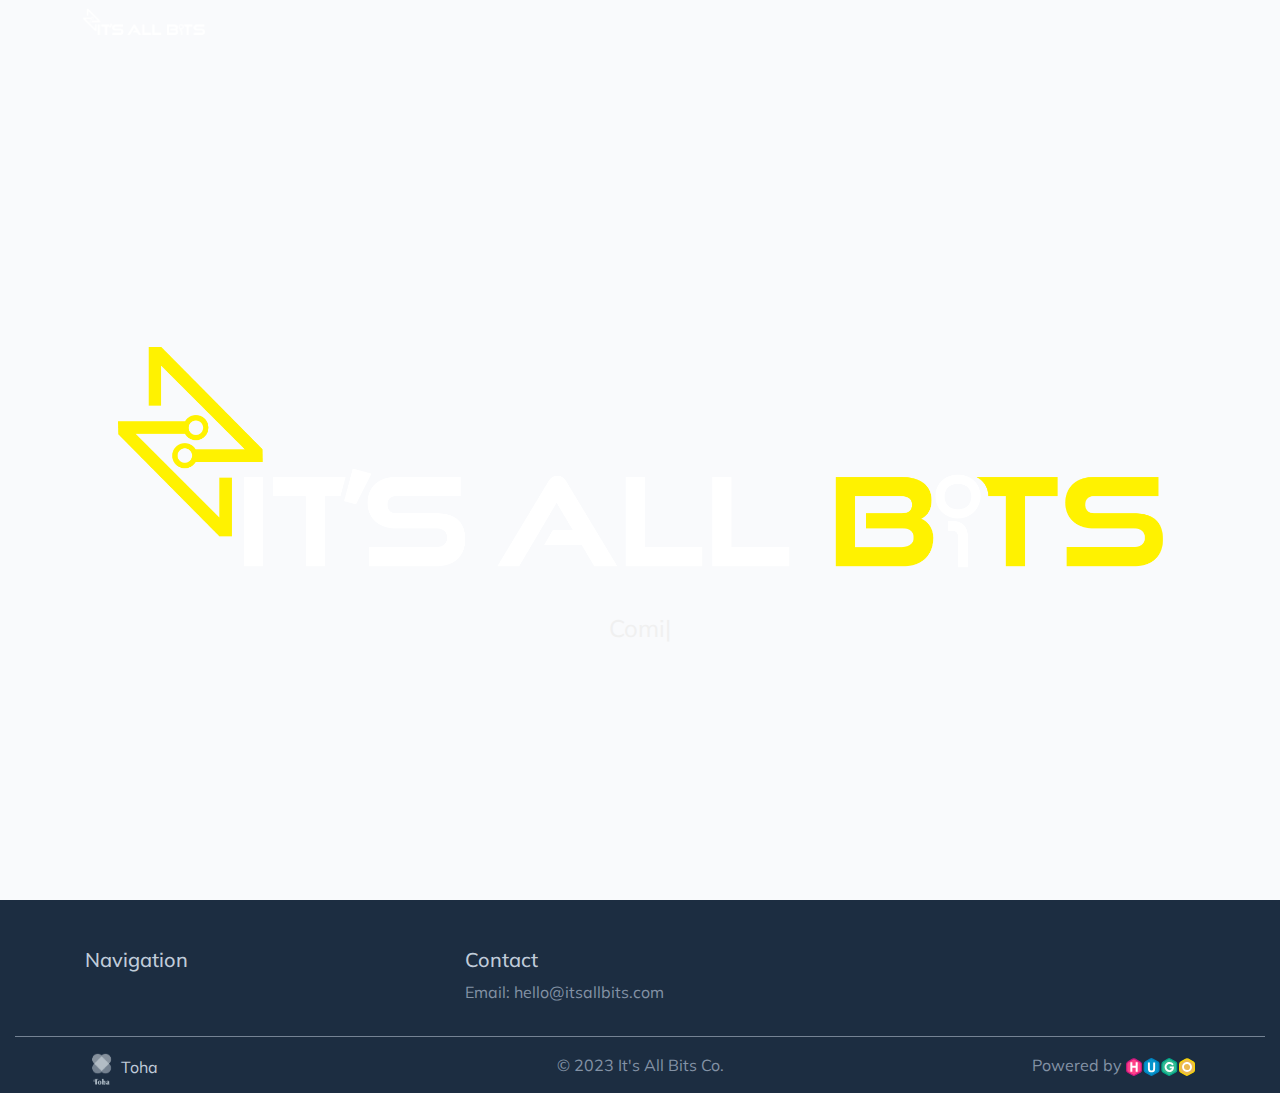
==== commit cd3c1d9d: "Updating Year" ====
--- a/index.html
+++ b/index.html
@@ -1,7 +1,7 @@
 <!DOCTYPE html>
 <html lang="en">
   <head>
-	<meta name="generator" content="Hugo 0.80.0" />
+	<meta name="generator" content="Hugo 0.110.0">
     <title>It&#39;s All Bits</title>
     
     
@@ -203,7 +203,7 @@
           Toha
         </a>
       </div>
-      <div class="col-md-4 text-center">© 2021 It&#39;s All Bits Co.</div>
+      <div class="col-md-4 text-center">© 2023 It&#39;s All Bits Co.</div>
       <div class="col-md-4 text-right">
         <a id="hugo" href="https://gohugo.io/">Powered by
         <img
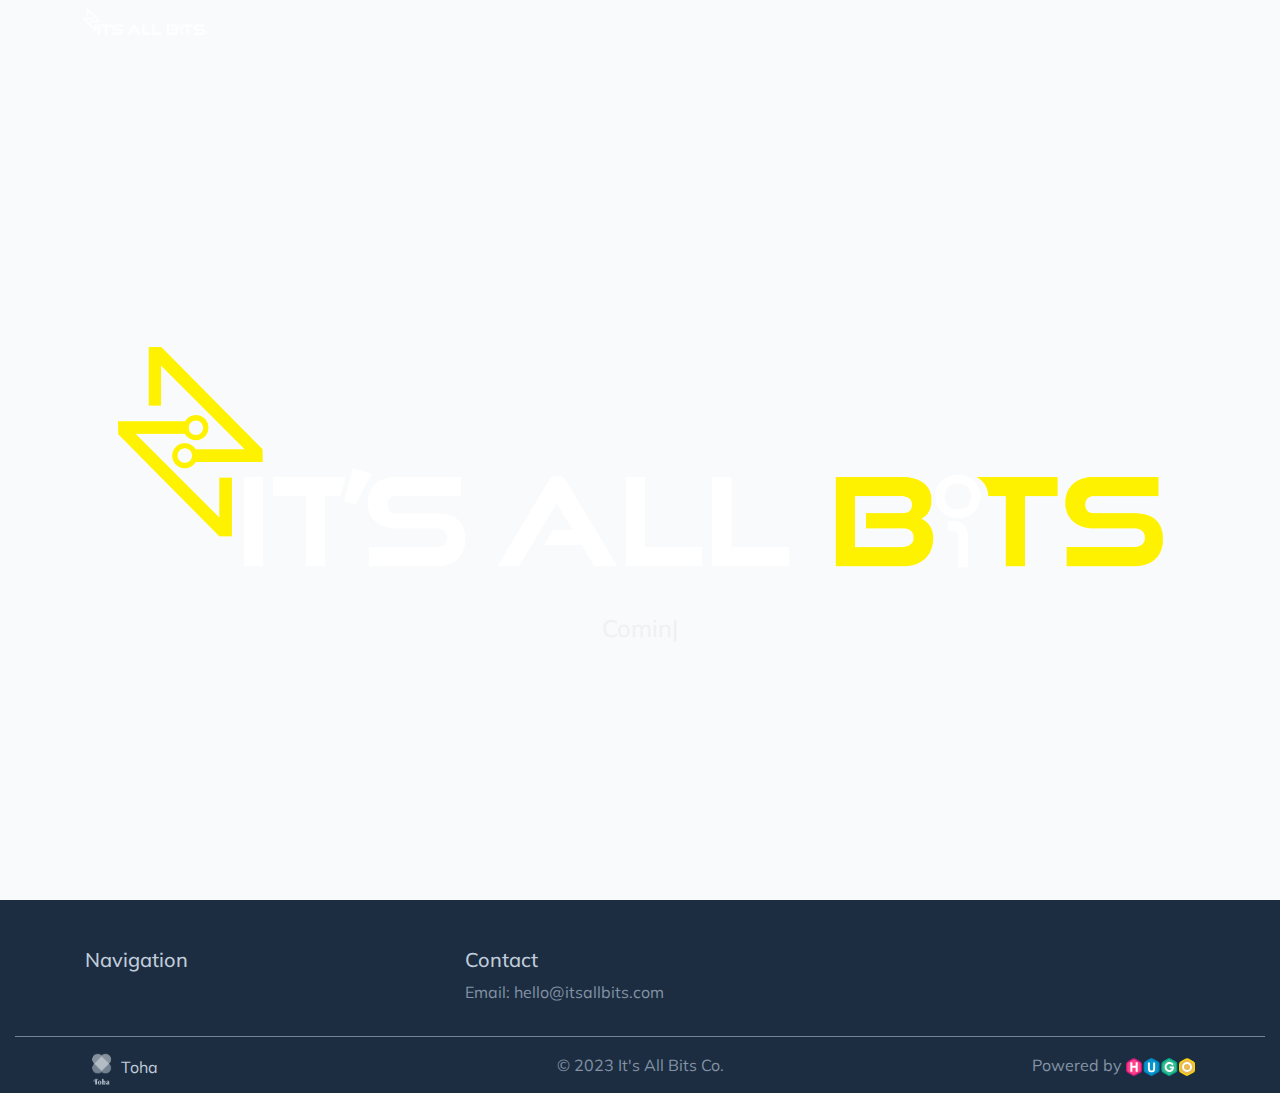
==== commit 898b9d4e: "updating analytics" ====
--- a/index.html
+++ b/index.html
@@ -47,7 +47,7 @@
 var doNotTrack = false;
 if (!doNotTrack) {
 	window.ga=window.ga||function(){(ga.q=ga.q||[]).push(arguments)};ga.l=+new Date;
-	ga('create', 'UA-186233194-1', 'auto');
+	ga('create', 'G-S6QRGHWTKH', 'auto');
 	
 	ga('send', 'pageview');
 }
